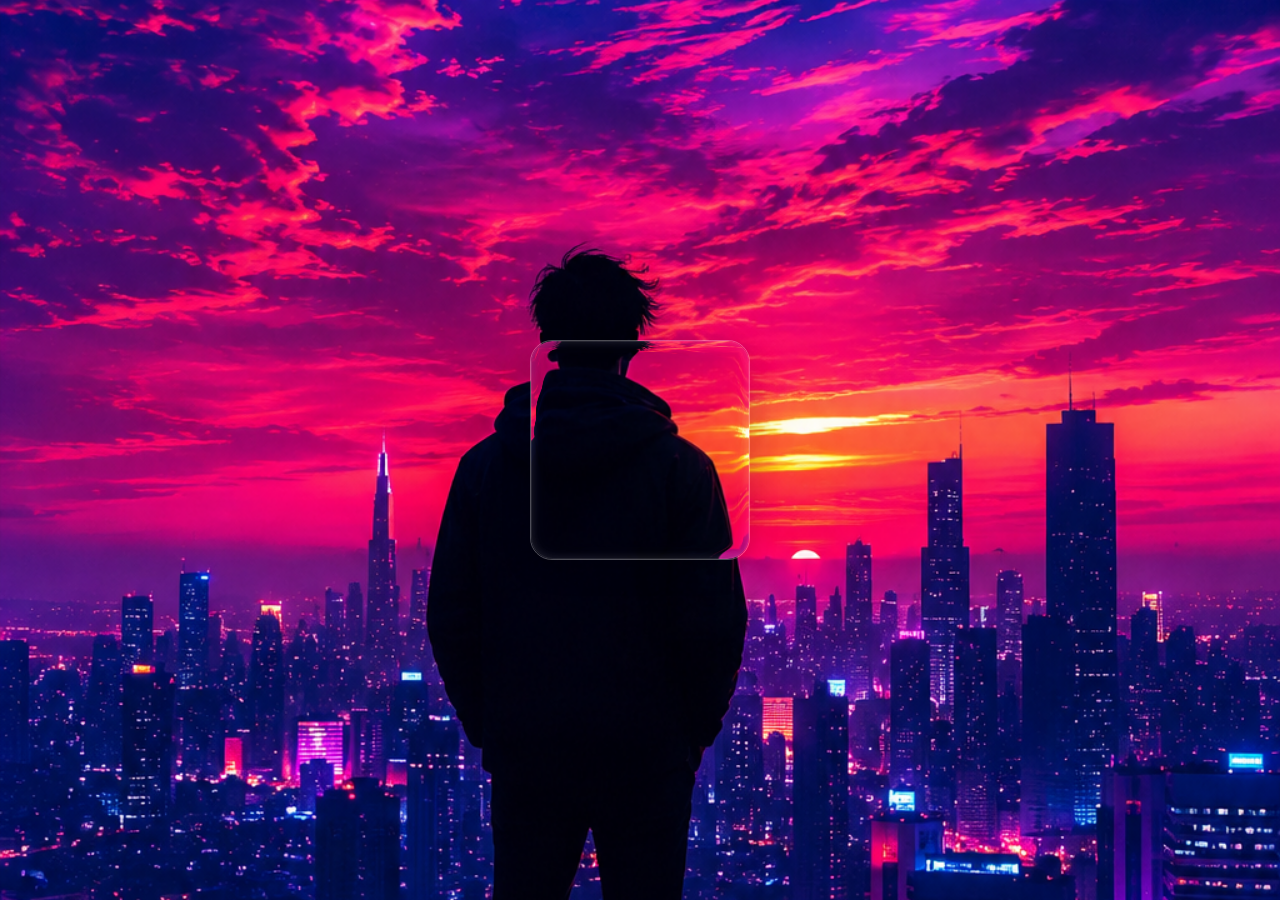
==== index.html @ 460f2328 "intial commit" ====
<!DOCTYPE html>
<html lang="en">

<head>
    <meta charset="UTF-8">
    <meta name="viewport" content="width=device-width, initial-scale=1.0">

    <title>Movable Glass Lens</title>

    <!-- Glass Texture & Lens Stylesheet -->
    <link rel="stylesheet" href="glass.css">

    <style>
        * {
            box-sizing: border-box;
        }

        html,
        body {
            margin: 0;
            width: 100%;
            height: 100%;
            overflow: hidden;
        }

        body {
            background: #000;
            user-select: none;
        }

        /* Fullscreen canvas rendering the wallpaper */
        #screen {
            position: fixed;
            left: 0;
            top: 0;
            width: 100vw;
            height: 100vh;
            z-index: 1;
            pointer-events: none;
        }
    </style>
</head>

<body>

    <!-- Wallpaper source -->
    <img id="wallpaper" src="./wallpaper.png" alt="" style="display:none;">

    <!-- Background screen canvas -->
    <canvas id="screen"></canvas>

    <!-- Fixed Glass Square: any element with class "glass" gets the full glass
         effect. It stays exactly where this inline style puts it - centered
         via left/top + transform, sized 220x220, rounded 10% - nothing here
         drags or moves it. Everything else (border, shadow, etc.) lives in
         glass.css. Reuse this same pattern for any shape/size in any project. -->
    <div class="glass" id="glass"
        style="width: 220px; height: 220px; left: 50%; top: 50%; transform: translate(-50%, -50%); border-radius: 10%;">
    </div>


    <!-- Glass Refraction & Behavior Engine -->
    <script src="glass.js"></script>


</body>

</html>
---- glass.css ----
/* =====================================================
   GLASS TEXTURE & LENS STYLES
   =====================================================
   Generic, reusable style for the `.glass` class - drop
   this file + glass.js into any project and add class="glass"
   to any element to get the glass texture, specular
   reflection, and edge bevel.

   Size, shape (border-radius) and position (left/top/
   transform, etc.) are intentionally NOT set here - set
   those per-element (inline or your own stylesheet) so the
   same two files work for squares, circles, panels, cards,
   anywhere in any project.
   ===================================================== */

.glass {
    position: fixed;

    background: transparent;

    border: 1px solid rgba(255, 255, 255, 0.30);

    box-shadow:
        inset 0 0 10px rgba(255, 255, 255, 0.08),
        inset 0 0 25px rgba(255, 255, 255, 0.03),
        0 8px 30px rgba(0, 0, 0, 0.15);

    z-index: 10;

    overflow: hidden;
}

/* =====================================================
   GLASS EDGE (Beveled inner glow and border)
   ===================================================== */

.glass::before {
    content: "";

    position: absolute;

    inset: 0;

    border-radius: inherit;

    border: 1px solid rgba(255, 255, 255, 0.14);

    box-shadow:
        inset 0 0 8px rgba(255, 255, 255, 0.10),
        inset 0 0 18px rgba(255, 255, 255, 0.04);

    pointer-events: none;

    z-index: 20;
}



/* =====================================================
   INTERNAL REFRACTION CANVAS
   ===================================================== */

.glass>.glass-canvas {
    position: absolute;

    inset: 0;

    width: 100%;
    height: 100%;

    border-radius: inherit;

    pointer-events: none;

    z-index: 1;
}

/* Content inside the glass element */
.glass>*:not(.glass-canvas) {
    position: relative;
    z-index: 10;
}
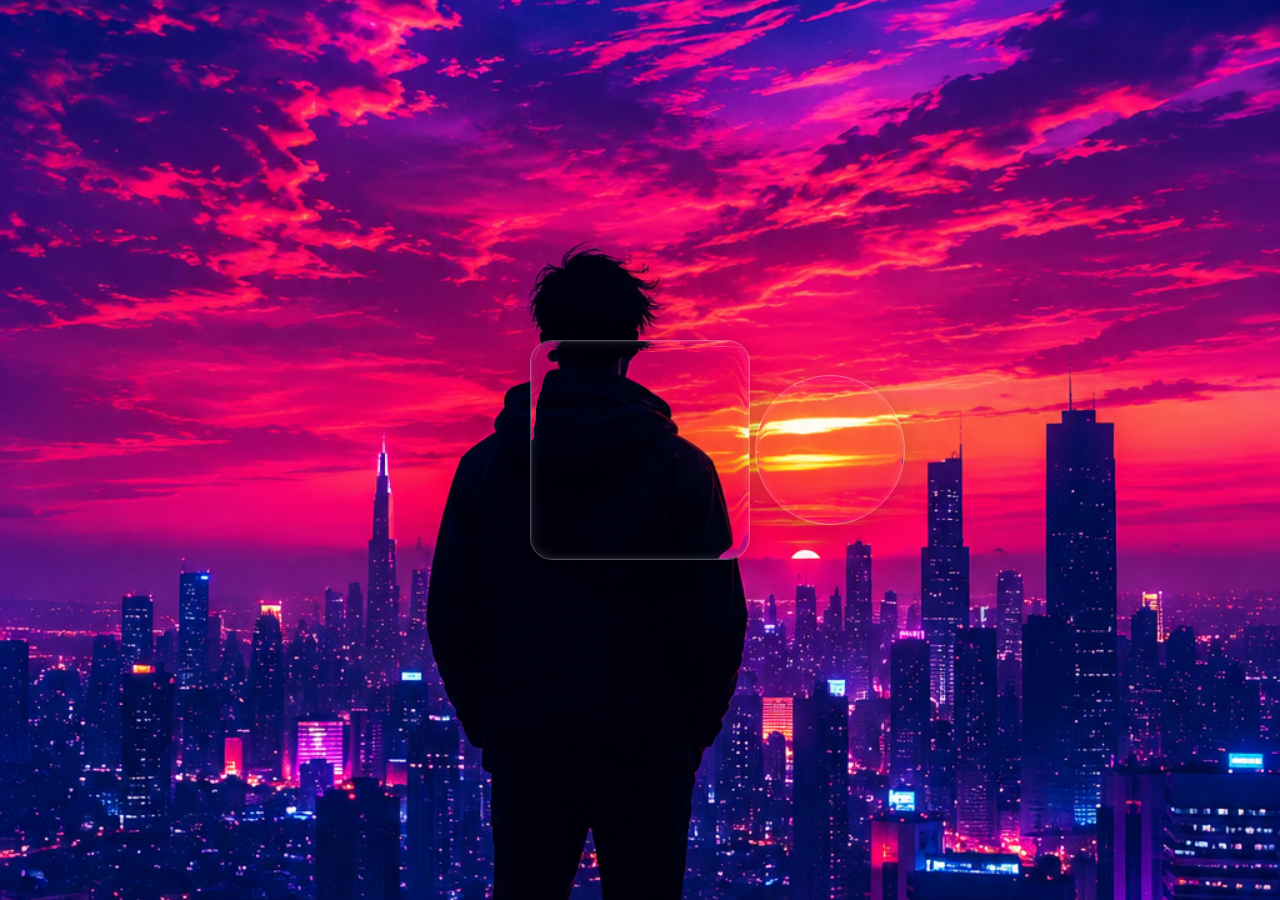
==== commit 5094e136: "Add draggable circular liquid glass lens" ====
--- a/index.html
+++ b/index.html
@@ -5,7 +5,7 @@
     <meta charset="UTF-8">
     <meta name="viewport" content="width=device-width, initial-scale=1.0">
 
-    <title>Movable Glass Lens</title>
+    <title>Movable Liquid Glass Lenses</title>
 
     <!-- Glass Texture & Lens Stylesheet -->
     <link rel="stylesheet" href="glass.css">
@@ -26,6 +26,7 @@
         body {
             background: #000;
             user-select: none;
+            -webkit-user-select: none;
         }
 
         /* Fullscreen canvas rendering the wallpaper */
@@ -38,6 +39,47 @@
             z-index: 1;
             pointer-events: none;
         }
+
+        /* Both liquid-glass shapes support mouse and touch dragging */
+        .draggable-glass {
+            cursor: grab;
+            touch-action: none;
+            -webkit-user-select: none;
+            user-select: none;
+        }
+
+        .draggable-glass.is-dragging {
+            cursor: grabbing;
+        }
+
+        /* Keep the square as the main, centered lens */
+        #glass {
+            width: 220px;
+            height: 220px;
+            left: 50%;
+            top: 50%;
+            transform: translate(-50%, -50%);
+            border-radius: 10%;
+        }
+
+        /* The circle uses the exact same .glass refraction effect */
+        #glass-circle {
+            width: 150px;
+            height: 150px;
+            left: calc(50% + 190px);
+            top: 50%;
+            transform: translate(-50%, -50%);
+            border-radius: 50%;
+            z-index: 11;
+        }
+
+        /* On narrow screens, place the circle below the centered square */
+        @media (max-width: 600px) {
+            #glass-circle {
+                left: 50%;
+                top: calc(50% + 190px);
+            }
+        }
     </style>
 </head>
 
@@ -49,20 +91,123 @@
     <!-- Background screen canvas -->
     <canvas id="screen"></canvas>
 
-    <!-- Fixed Glass Square: any element with class "glass" gets the full glass
-         effect. It stays exactly where this inline style puts it - centered
-         via left/top + transform, sized 220x220, rounded 10% - nothing here
-         drags or moves it. Everything else (border, shadow, etc.) lives in
-         glass.css. Reuse this same pattern for any shape/size in any project. -->
-    <div class="glass" id="glass"
-        style="width: 220px; height: 220px; left: 50%; top: 50%; transform: translate(-50%, -50%); border-radius: 10%;">
-    </div>
-
+    <!-- Movable square liquid-glass lens -->
+    <div class="glass draggable-glass" id="glass" aria-label="Movable square liquid glass lens"></div>
+
+    <!-- Movable circular liquid-glass lens; shares the same glass engine -->
+    <div class="glass draggable-glass" id="glass-circle" aria-label="Movable circular liquid glass lens"></div>
 
     <!-- Glass Refraction & Behavior Engine -->
     <script src="glass.js"></script>
 
+    <script>
+        (() => {
+            const lenses = Array.from(document.querySelectorAll(".draggable-glass"));
+            if (!lenses.length) return;
+
+            lenses.forEach((lens) => {
+                let activePointerId = null;
+                let pointerOffsetX = 0;
+                let pointerOffsetY = 0;
+                let renderFrame = null;
+
+                lens.addEventListener("pointerdown", (event) => {
+                    // Only begin a drag with the primary mouse button or a touch.
+                    if (activePointerId !== null ||
+                        (event.pointerType === "mouse" && event.button !== 0)) {
+                        return;
+                    }
+
+                    const rect = lens.getBoundingClientRect();
+                    activePointerId = event.pointerId;
+                    pointerOffsetX = event.clientX - rect.left;
+                    pointerOffsetY = event.clientY - rect.top;
+
+                    // Convert the initial centered position into pixel coordinates
+                    // without visually moving the lens on pointer down.
+                    lens.style.left = rect.left + "px";
+                    lens.style.top = rect.top + "px";
+                    lens.style.transform = "none";
+                    lens.classList.add("is-dragging");
+
+                    try {
+                        lens.setPointerCapture(event.pointerId);
+                    } catch (_) {
+                        // Pointer capture may be unavailable in some older browsers.
+                    }
+
+                    event.preventDefault();
+                });
+
+                lens.addEventListener("pointermove", (event) => {
+                    if (event.pointerId !== activePointerId) return;
+
+                    const rect = lens.getBoundingClientRect();
+                    const maxLeft = Math.max(0, window.innerWidth - rect.width);
+                    const maxTop = Math.max(0, window.innerHeight - rect.height);
+                    const left = Math.min(maxLeft, Math.max(0, event.clientX - pointerOffsetX));
+                    const top = Math.min(maxTop, Math.max(0, event.clientY - pointerOffsetY));
+
+                    lens.style.left = left + "px";
+                    lens.style.top = top + "px";
+
+                    // Repaint refraction at the new position at most once per frame.
+                    if (renderFrame === null) {
+                        renderFrame = requestAnimationFrame(() => {
+                            renderFrame = null;
+                            if (window.Glass && typeof window.Glass.render === "function") {
+                                window.Glass.render(lens);
+                            }
+                        });
+                    }
+
+                    event.preventDefault();
+                });
+
+                function stopDragging(event) {
+                    if (event.pointerId !== activePointerId) return;
+
+                    activePointerId = null;
+                    lens.classList.remove("is-dragging");
+
+                    if (renderFrame !== null) {
+                        cancelAnimationFrame(renderFrame);
+                        renderFrame = null;
+                    }
+
+                    if (window.Glass && typeof window.Glass.render === "function") {
+                        window.Glass.render(lens);
+                    }
+                }
+
+                lens.addEventListener("pointerup", stopDragging);
+                lens.addEventListener("pointercancel", stopDragging);
+                lens.addEventListener("lostpointercapture", (event) => {
+                    if (event.pointerId === activePointerId) {
+                        activePointerId = null;
+                        lens.classList.remove("is-dragging");
+                    }
+                });
+            });
+
+            // Keep any lens that has been moved inside the viewport after resize/rotation.
+            window.addEventListener("resize", () => {
+                lenses.forEach((lens) => {
+                    const rect = lens.getBoundingClientRect();
+                    if (lens.style.transform !== "none") return;
+
+                    lens.style.left = Math.min(
+                        Math.max(0, rect.left),
+                        Math.max(0, window.innerWidth - rect.width)
+                    ) + "px";
+                    lens.style.top = Math.min(
+                        Math.max(0, rect.top),
+                        Math.max(0, window.innerHeight - rect.height)
+                    ) + "px";
+                });
+            });
+        })();
+    </script>
 
 </body>
-
-</html>+</html>
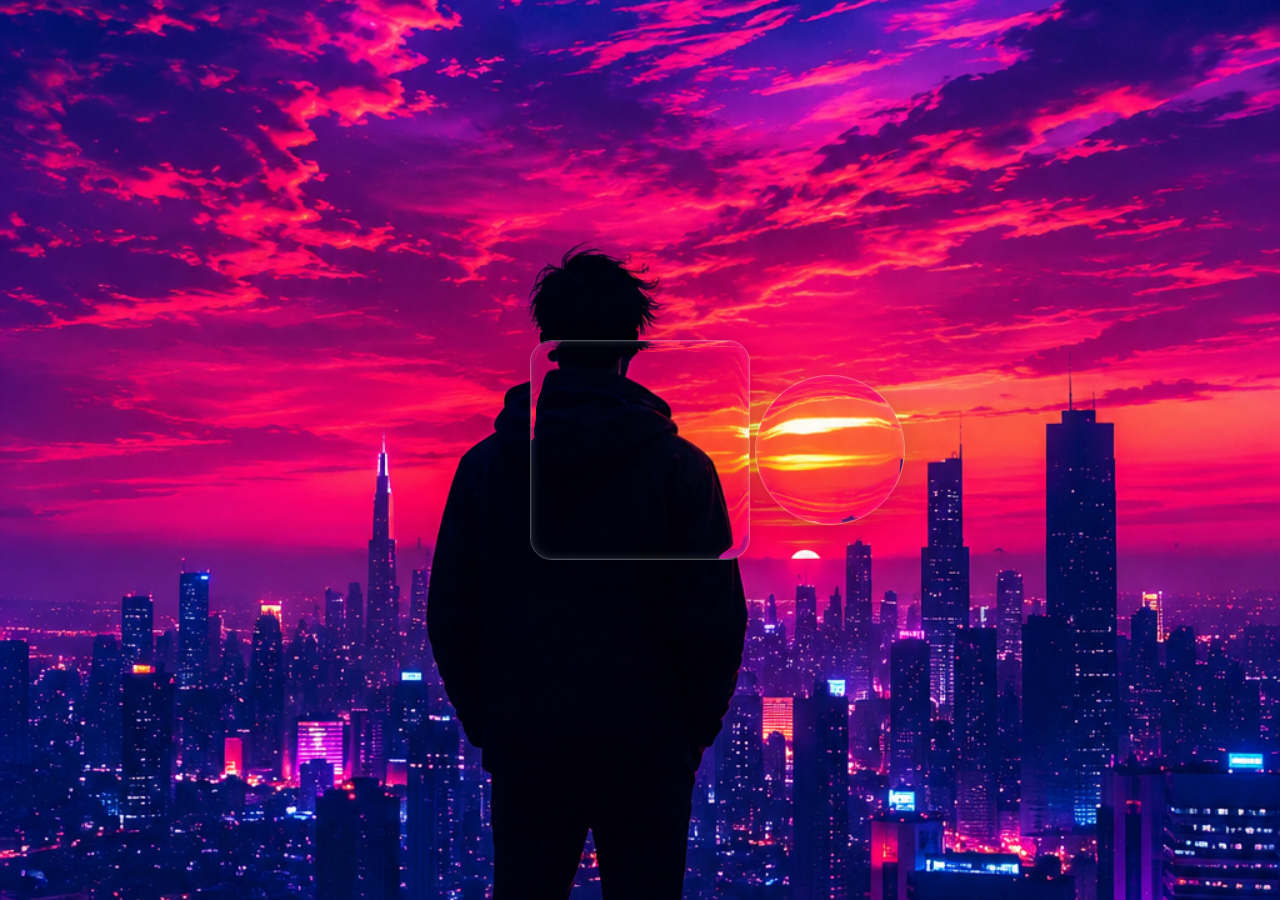
==== commit bbb4ec02: "Widen circular lens refraction band and preserve demo positioning" ====
--- a/index.html
+++ b/index.html
@@ -42,6 +42,9 @@
 
         /* Both liquid-glass shapes support mouse and touch dragging */
         .draggable-glass {
+            /* Keep the demo lenses as fixed-position overlays; .glass itself is layout-neutral. */
+            position: fixed;
+            z-index: 10;
             cursor: grab;
             touch-action: none;
             -webkit-user-select: none;
@@ -71,6 +74,10 @@
             transform: translate(-50%, -50%);
             border-radius: 50%;
             z-index: 11;
+
+            /* A smaller undistorted center creates a much wider liquid stretch band. */
+            --glass-distortion-start: 0.58;
+            --glass-shape: circle;
         }
 
         /* On narrow screens, place the circle below the centered square */
--- a/glass.css
+++ b/glass.css
@@ -1,82 +1,56 @@
-/* =====================================================
-   GLASS TEXTURE & LENS STYLES
-   =====================================================
-   Generic, reusable style for the `.glass` class - drop
-   this file + glass.js into any project and add class="glass"
-   to any element to get the glass texture, specular
-   reflection, and edge bevel.
-
-   Size, shape (border-radius) and position (left/top/
-   transform, etc.) are intentionally NOT set here - set
-   those per-element (inline or your own stylesheet) so the
-   same two files work for squares, circles, panels, cards,
-   anywhere in any project.
-   ===================================================== */
+/*
+ * Generic liquid-glass styling.
+ *
+ * Add class="glass" to any ordinary element (div, section, card, etc.).
+ * This stylesheet deliberately does not set its position, size, shape, or
+ * z-index. Those remain under the host page's control.
+ *
+ * Optional per-element CSS variables:
+ *   --glass-refraction: 0.38;          overall bend strength
+ *   --glass-distortion-start: 0.8;     lower = wider stretched edge band
+ *   --glass-shape: circle;             use radial distortion for a circular lens
+ */
 
 .glass {
-    position: fixed;
-
+    position: relative;
+    isolation: isolate;
     background: transparent;
-
     border: 1px solid rgba(255, 255, 255, 0.30);
-
     box-shadow:
         inset 0 0 10px rgba(255, 255, 255, 0.08),
         inset 0 0 25px rgba(255, 255, 255, 0.03),
         0 8px 30px rgba(0, 0, 0, 0.15);
-
-    z-index: 10;
-
     overflow: hidden;
 }
 
-/* =====================================================
-   GLASS EDGE (Beveled inner glow and border)
-   ===================================================== */
-
+/* Beveled edge, inner glow and fine highlight */
 .glass::before {
     content: "";
-
     position: absolute;
-
     inset: 0;
-
     border-radius: inherit;
-
     border: 1px solid rgba(255, 255, 255, 0.14);
-
     box-shadow:
         inset 0 0 8px rgba(255, 255, 255, 0.10),
         inset 0 0 18px rgba(255, 255, 255, 0.04);
-
     pointer-events: none;
-
     z-index: 20;
 }
 
-
-
-/* =====================================================
-   INTERNAL REFRACTION CANVAS
-   ===================================================== */
-
-.glass>.glass-canvas {
+/* Refraction canvas generated by glass.js */
+.glass > .glass-canvas {
     position: absolute;
-
     inset: 0;
-
+    display: block;
     width: 100%;
     height: 100%;
-
     border-radius: inherit;
-
     pointer-events: none;
-
     z-index: 1;
 }
 
-/* Content inside the glass element */
-.glass>*:not(.glass-canvas) {
+/* Keep the element's own content above the refraction canvas */
+.glass > *:not(.glass-canvas) {
     position: relative;
     z-index: 10;
-}+}
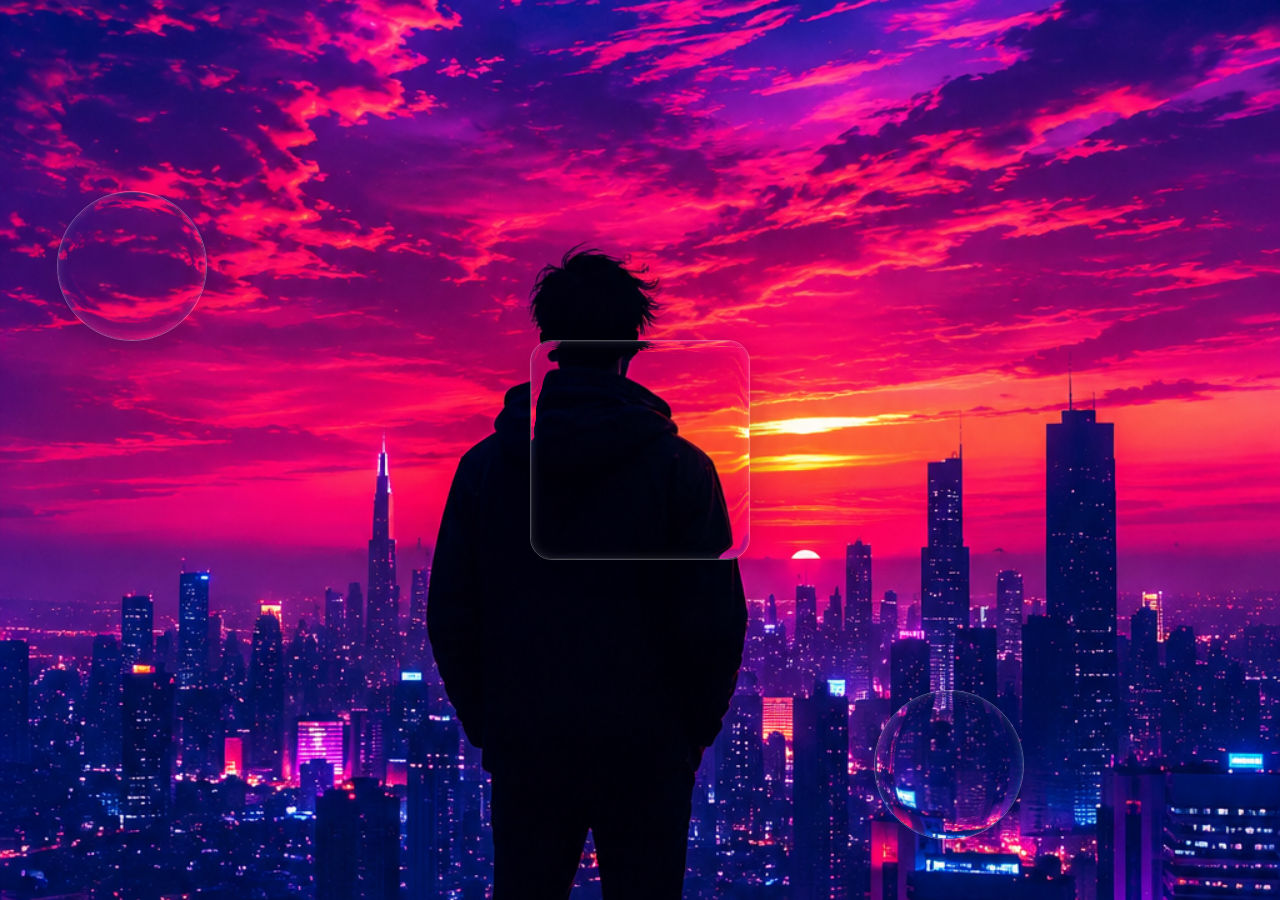
==== commit 0dde73d1: "Add HTML-only showcase for two colliding liquid glass circles" ====
--- a/index.html
+++ b/index.html
@@ -65,27 +65,39 @@
             border-radius: 10%;
         }
 
-        /* The circle uses the exact same .glass refraction effect */
-        #glass-circle {
+        /* Shared appearance for both showcase circles */
+        .liquid-circle {
             width: 150px;
             height: 150px;
+            border-radius: 50%;
+            z-index: 11;
+            --glass-distortion-start: 0.58;
+            --glass-shape: circle;
+        }
+
+        /* Initial positions; the showcase physics script takes over at runtime. */
+        #glass-circle {
             left: calc(50% + 190px);
             top: 50%;
             transform: translate(-50%, -50%);
-            border-radius: 50%;
-            z-index: 11;
-
-            /* A smaller undistorted center creates a much wider liquid stretch band. */
-            --glass-distortion-start: 0.58;
-            --glass-shape: circle;
-        }
-
-        /* On narrow screens, place the circle below the centered square */
+        }
+
+        #glass-circle-2 {
+            left: 25%;
+            top: 72%;
+            transform: translate(-50%, -50%);
+        }
+
         @media (max-width: 600px) {
             #glass-circle {
                 left: 50%;
                 top: calc(50% + 190px);
             }
+
+            #glass-circle-2 {
+                left: 25%;
+                top: 25%;
+            }
         }
     </style>
 </head>
@@ -101,8 +113,9 @@
     <!-- Movable square liquid-glass lens -->
     <div class="glass draggable-glass" id="glass" aria-label="Movable square liquid glass lens"></div>
 
-    <!-- Movable circular liquid-glass lens; shares the same glass engine -->
-    <div class="glass draggable-glass" id="glass-circle" aria-label="Movable circular liquid glass lens"></div>
+    <!-- Movable circular liquid-glass lenses; both share the same glass engine -->
+    <div class="glass draggable-glass liquid-circle" id="glass-circle" aria-label="First movable circular liquid glass lens"></div>
+    <div class="glass draggable-glass liquid-circle" id="glass-circle-2" aria-label="Second movable circular liquid glass lens"></div>
 
     <!-- Glass Refraction & Behavior Engine -->
     <script src="glass.js"></script>
@@ -216,5 +229,169 @@
         })();
     </script>
 
+    <!-- Showcase-only motion/collision demo. Remove this script to return to static, draggable lenses. -->
+    <script>
+        (() => {
+            const circles = Array.from(document.querySelectorAll(".liquid-circle"));
+            if (circles.length < 2) return;
+
+            const randomBetween = (min, max) => min + Math.random() * (max - min);
+            const clamp = (value, min, max) => Math.min(max, Math.max(min, value));
+
+            const states = circles.map((element, index) => {
+                const rect = element.getBoundingClientRect();
+                const width = rect.width || 150;
+                const height = rect.height || 150;
+                const maxX = Math.max(0, window.innerWidth - width);
+                const maxY = Math.max(0, window.innerHeight - height);
+                element.style.transform = "none";
+
+                // Start in separated areas, with a little random variation.
+                const x = clamp(
+                    (index === 0 ? window.innerWidth * 0.20 : window.innerWidth * 0.72) -
+                        width / 2 + randomBetween(-20, 20), 0, maxX
+                );
+                const y = clamp(
+                    (index === 0 ? window.innerHeight * 0.28 : window.innerHeight * 0.70) -
+                        height / 2 + randomBetween(-20, 20), 0, maxY
+                );
+                const angle = randomBetween(0, Math.PI * 2);
+                const speed = randomBetween(85, 155);
+
+                element.style.left = x + "px";
+                element.style.top = y + "px";
+
+                return {
+                    element, x, y, width, height,
+                    vx: Math.cos(angle) * speed,
+                    vy: Math.sin(angle) * speed,
+                    wasDragging: false
+                };
+            });
+
+            function keepInside(state) {
+                const maxX = Math.max(0, window.innerWidth - state.width);
+                const maxY = Math.max(0, window.innerHeight - state.height);
+                if (state.x <= 0) {
+                    state.x = 0;
+                    if (state.vx < 0) state.vx = Math.abs(state.vx);
+                } else if (state.x >= maxX) {
+                    state.x = maxX;
+                    if (state.vx > 0) state.vx = -Math.abs(state.vx);
+                }
+                if (state.y <= 0) {
+                    state.y = 0;
+                    if (state.vy < 0) state.vy = Math.abs(state.vy);
+                } else if (state.y >= maxY) {
+                    state.y = maxY;
+                    if (state.vy > 0) state.vy = -Math.abs(state.vy);
+                }
+            }
+
+            function collide(a, b) {
+                // Let a user drag either circle without the animation fighting back.
+                if (a.element.classList.contains("is-dragging") ||
+                    b.element.classList.contains("is-dragging")) return;
+
+                const ra = Math.min(a.width, a.height) / 2;
+                const rb = Math.min(b.width, b.height) / 2;
+                const acx = a.x + a.width / 2;
+                const acy = a.y + a.height / 2;
+                const bcx = b.x + b.width / 2;
+                const bcy = b.y + b.height / 2;
+                let dx = bcx - acx;
+                let dy = bcy - acy;
+                let distance = Math.sqrt(dx * dx + dy * dy);
+                const targetDistance = ra + rb;
+                if (distance >= targetDistance) return;
+
+                if (distance < 0.001) {
+                    const angle = randomBetween(0, Math.PI * 2);
+                    dx = Math.cos(angle);
+                    dy = Math.sin(angle);
+                    distance = 1;
+                }
+
+                const nx = dx / distance;
+                const ny = dy / distance;
+                const overlap = targetDistance - distance;
+
+                // Separate overlapping circles to prevent them sticking together.
+                a.x -= nx * overlap / 2;
+                a.y -= ny * overlap / 2;
+                b.x += nx * overlap / 2;
+                b.y += ny * overlap / 2;
+
+                // Equal-mass elastic collision: exchange velocity along the
+                // collision normal only when the circles are approaching.
+                const closingSpeed = (a.vx - b.vx) * nx + (a.vy - b.vy) * ny;
+                if (closingSpeed > 0) {
+                    a.vx -= closingSpeed * nx;
+                    a.vy -= closingSpeed * ny;
+                    b.vx += closingSpeed * nx;
+                    b.vy += closingSpeed * ny;
+                }
+                keepInside(a);
+                keepInside(b);
+            }
+
+            let lastFrame = 0;
+            function animate(timestamp) {
+                const dt = lastFrame
+                    ? Math.min((timestamp - lastFrame) / 1000, 0.035)
+                    : 0;
+                lastFrame = timestamp;
+
+                states.forEach((state) => {
+                    const element = state.element;
+
+                    // Pause physics during existing mouse/touch dragging and
+                    // resume from the user's final position when released.
+                    if (element.classList.contains("is-dragging")) {
+                        state.wasDragging = true;
+                        return;
+                    }
+                    if (state.wasDragging) {
+                        const rect = element.getBoundingClientRect();
+                        state.x = clamp(rect.left, 0, Math.max(0, window.innerWidth - state.width));
+                        state.y = clamp(rect.top, 0, Math.max(0, window.innerHeight - state.height));
+                        state.wasDragging = false;
+                    }
+
+                    state.x += state.vx * dt;
+                    state.y += state.vy * dt;
+                    keepInside(state);
+                });
+
+                collide(states[0], states[1]);
+
+                states.forEach((state) => {
+                    if (state.element.classList.contains("is-dragging")) return;
+                    state.element.style.left = state.x + "px";
+                    state.element.style.top = state.y + "px";
+                    if (window.Glass && typeof window.Glass.render === "function") {
+                        window.Glass.render(state.element);
+                    }
+                });
+
+                window.requestAnimationFrame(animate);
+            }
+
+            window.addEventListener("resize", () => {
+                states.forEach((state) => {
+                    const rect = state.element.getBoundingClientRect();
+                    state.width = rect.width || state.width;
+                    state.height = rect.height || state.height;
+                    state.x = clamp(state.x, 0, Math.max(0, window.innerWidth - state.width));
+                    state.y = clamp(state.y, 0, Math.max(0, window.innerHeight - state.height));
+                    state.element.style.left = state.x + "px";
+                    state.element.style.top = state.y + "px";
+                });
+            });
+
+            window.requestAnimationFrame(animate);
+        })();
+    </script>
+
 </body>
 </html>
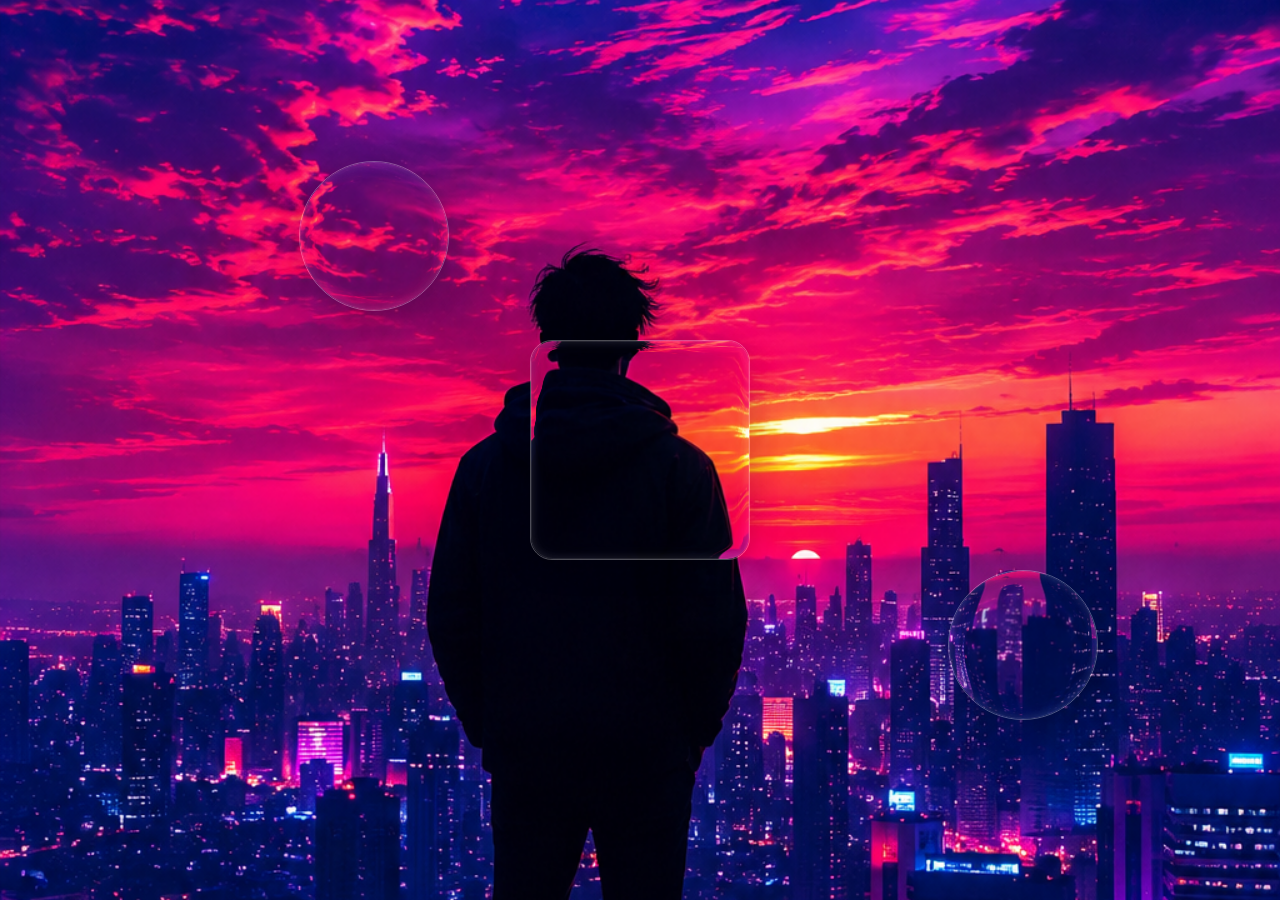
==== commit 85ce7810: "Use glass-edge attributes in the liquid-glass showcase" ====
--- a/index.html
+++ b/index.html
@@ -71,8 +71,6 @@
             height: 150px;
             border-radius: 50%;
             z-index: 11;
-            --glass-distortion-start: 0.58;
-            --glass-shape: circle;
         }
 
         /* Initial positions; the showcase physics script takes over at runtime. */
@@ -114,8 +112,8 @@
     <div class="glass draggable-glass" id="glass" aria-label="Movable square liquid glass lens"></div>
 
     <!-- Movable circular liquid-glass lenses; both share the same glass engine -->
-    <div class="glass draggable-glass liquid-circle" id="glass-circle" aria-label="First movable circular liquid glass lens"></div>
-    <div class="glass draggable-glass liquid-circle" id="glass-circle-2" aria-label="Second movable circular liquid glass lens"></div>
+    <div class="glass draggable-glass liquid-circle" id="glass-circle" glass-edge="42%" glass-shape="circle" aria-label="First movable circular liquid glass lens"></div>
+    <div class="glass draggable-glass liquid-circle" id="glass-circle-2" glass-edge="42%" glass-shape="circle" aria-label="Second movable circular liquid glass lens"></div>
 
     <!-- Glass Refraction & Behavior Engine -->
     <script src="glass.js"></script>
--- a/glass.css
+++ b/glass.css
@@ -1,43 +1,31 @@
-/*
- * Generic liquid-glass styling.
- *
- * Add class="glass" to any ordinary element (div, section, card, etc.).
- * This stylesheet deliberately does not set its position, size, shape, or
- * z-index. Those remain under the host page's control.
- *
- * Optional per-element CSS variables:
- *   --glass-refraction: 0.38;          overall bend strength
- *   --glass-distortion-start: 0.8;     lower = wider stretched edge band
- *   --glass-shape: circle;             use radial distortion for a circular lens
- */
+/* Add .glass to any element to apply the liquid-glass effect.
+   Keep layout, size and shape in your own CSS. */
 
 .glass {
     position: relative;
     isolation: isolate;
+    overflow: hidden;
     background: transparent;
     border: 1px solid rgba(255, 255, 255, 0.30);
     box-shadow:
         inset 0 0 10px rgba(255, 255, 255, 0.08),
         inset 0 0 25px rgba(255, 255, 255, 0.03),
         0 8px 30px rgba(0, 0, 0, 0.15);
-    overflow: hidden;
 }
 
-/* Beveled edge, inner glow and fine highlight */
 .glass::before {
     content: "";
     position: absolute;
     inset: 0;
+    border: 1px solid rgba(255, 255, 255, 0.14);
     border-radius: inherit;
-    border: 1px solid rgba(255, 255, 255, 0.14);
     box-shadow:
         inset 0 0 8px rgba(255, 255, 255, 0.10),
         inset 0 0 18px rgba(255, 255, 255, 0.04);
     pointer-events: none;
-    z-index: 20;
+    z-index: 2;
 }
 
-/* Refraction canvas generated by glass.js */
 .glass > .glass-canvas {
     position: absolute;
     inset: 0;
@@ -46,11 +34,10 @@
     height: 100%;
     border-radius: inherit;
     pointer-events: none;
+    z-index: 0;
+}
+
+.glass > *:not(.glass-canvas) {
+    position: relative;
     z-index: 1;
 }
-
-/* Keep the element's own content above the refraction canvas */
-.glass > *:not(.glass-canvas) {
-    position: relative;
-    z-index: 10;
-}
